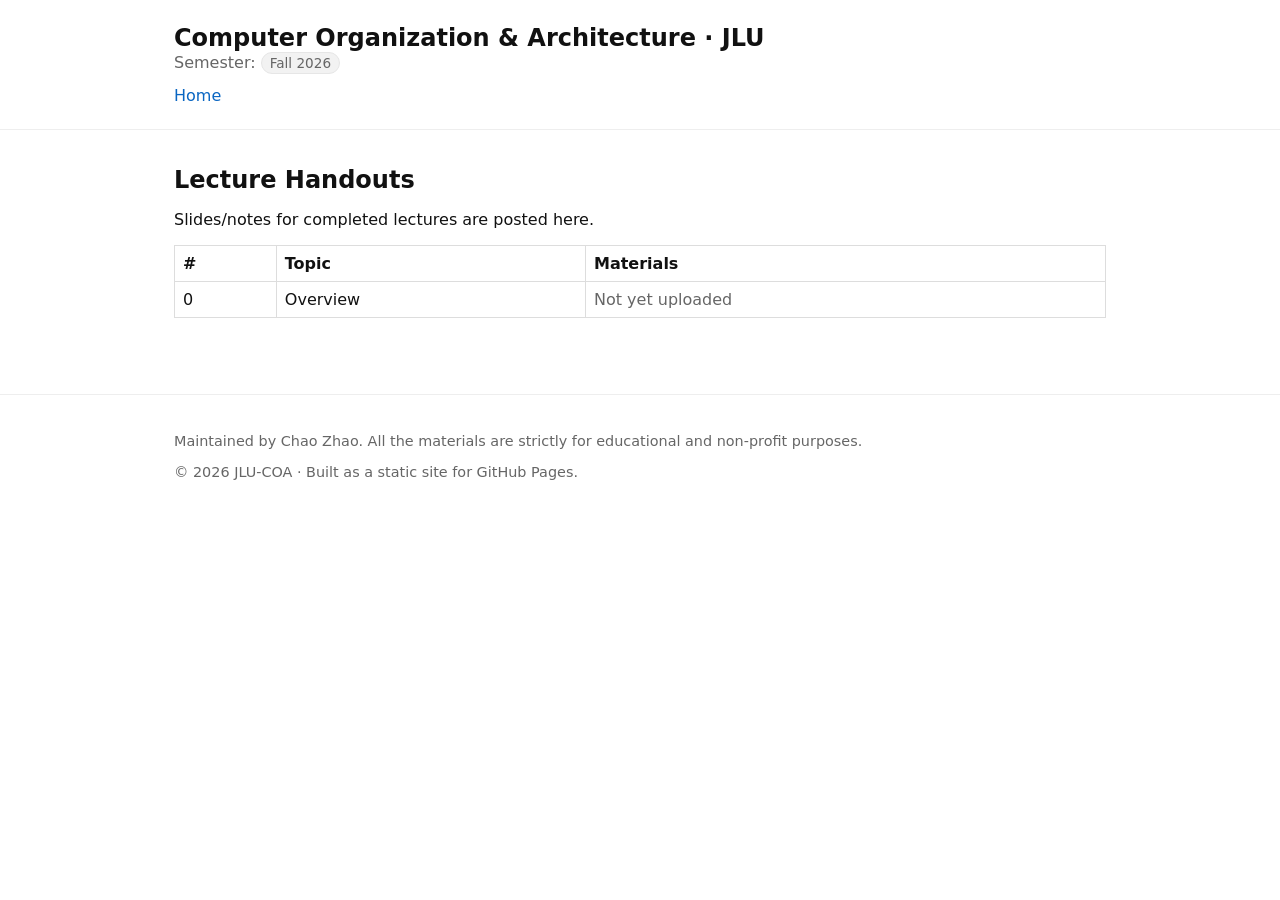
==== lectures/index.html @ c3430935 "Update course site for Fall 2026" ====
<!doctype html>
<html lang="en">
  <head>
    <meta charset="utf-8">
    <meta name="viewport" content="width=device-width,initial-scale=1">
    <title>Lecture notes · JLU-COA</title>
    <link rel="stylesheet" href="../assets/style.css">
  </head>
  <body>
    <header>
      <div class="container">
        <h1 class="title">Computer Organization & Architecture · JLU</h1>
        <div class="muted">Semester: <span class="tag">Fall 2026</span></div>
        <nav>
          <a href="../index.html">Home</a>
        </nav>
      </div>
    </header>
    <main><div class="container">

<h2>Lecture Handouts</h2>
<p>Slides/notes for completed lectures are posted here.</p>
<table>
  <thead><tr><th>#</th><th>Topic</th><th>Materials</th></tr></thead>
  <tbody>
    <tr><td>0</td><td>Overview</td><td><span class="muted">Not yet uploaded</span></td></tr>
  </tbody>
</table>
    </div></main>
    <footer>
      <div class="container">
        <p>Maintained by Chao Zhao. All the materials are strictly for educational and non-profit purposes. </p>
        <p class="muted">© 2026 JLU-COA · Built as a static site for GitHub Pages.</p>
      </div>
    </footer>
  </body>
</html>
---- assets/style.css ----
:root{--fg:#111;--bg:#fff;--muted:#666;--accent:#0a66c2;}
*{box-sizing:border-box}
html,body{margin:0;padding:0;font-family:ui-sans-serif,system-ui,-apple-system,"Segoe UI",Roboto,"Helvetica Neue",Arial,"Noto Sans","Apple Color Emoji","Segoe UI Emoji";color:var(--fg);background:var(--bg);}
a{color:var(--accent);text-decoration:none}
a:hover{text-decoration:underline}
.container{max-width:980px;margin:0 auto;padding:24px}
header{border-bottom:1px solid #eee}
header .title{font-weight:700;font-size:1.5rem;margin:0}
nav{display:flex;gap:16px;flex-wrap:wrap;margin:12px 0 0 0}
footer{border-top:1px solid #eee;color:var(--muted);font-size:.9rem;margin-top:40px}
table{width:100%;border-collapse:collapse;margin:12px 0}
th,td{border:1px solid #ddd;padding:8px;text-align:left}
.tag{display:inline-block;background:#f2f2f2;border:1px solid #e6e6e6;padding:2px 8px;border-radius:999px;font-size:.85rem}
.muted{color:var(--muted)}
h1,h2{margin:12px 0 8px}
ul{margin:8px 0 8px 20px}
.notice{background:#fff9db;border:1px solid #ffe066;padding:12px;border-radius:8px}
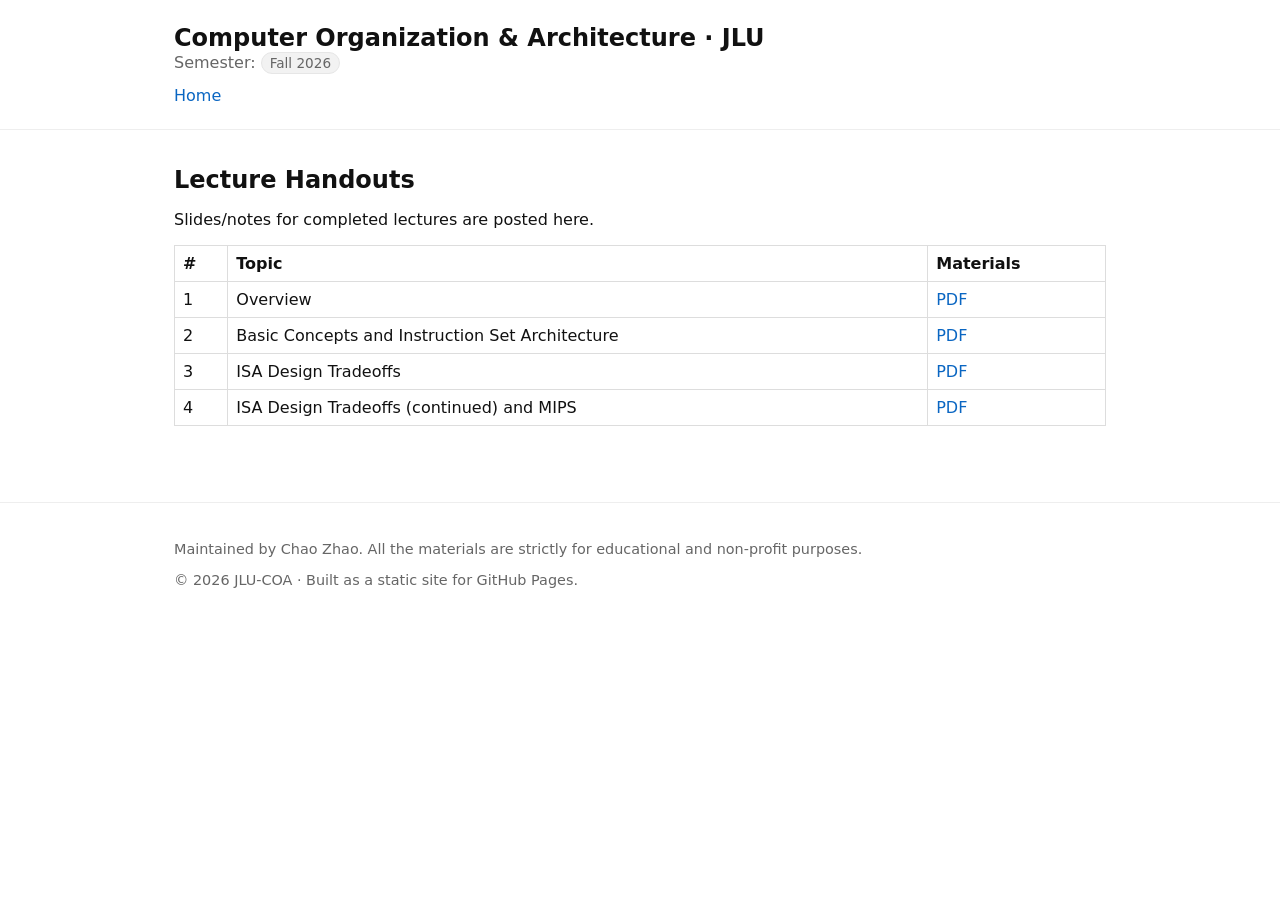
==== commit 1d20f73b: "Publish lecture handouts 1 through 4" ====
--- a/lectures/index.html
+++ b/lectures/index.html
@@ -23,7 +23,10 @@
 <table>
   <thead><tr><th>#</th><th>Topic</th><th>Materials</th></tr></thead>
   <tbody>
-    <tr><td>0</td><td>Overview</td><td><span class="muted">Not yet uploaded</span></td></tr>
+    <tr><td>1</td><td>Overview</td><td><a href="lec01_overview.pdf">PDF</a></td></tr>
+    <tr><td>2</td><td>Basic Concepts and Instruction Set Architecture</td><td><a href="lec02_isa.pdf">PDF</a></td></tr>
+    <tr><td>3</td><td>ISA Design Tradeoffs</td><td><a href="lec03_isa_trade.pdf">PDF</a></td></tr>
+    <tr><td>4</td><td>ISA Design Tradeoffs (continued) and MIPS</td><td><a href="lec04_isa_trade_cont.pdf">PDF</a></td></tr>
   </tbody>
 </table>
     </div></main>
--- a/assets/style.css
+++ b/assets/style.css
@@ -16,3 +16,14 @@
 h1,h2{margin:12px 0 8px}
 ul{margin:8px 0 8px 20px}
 .notice{background:#fff9db;border:1px solid #ffe066;padding:12px;border-radius:8px}
+.course-enrollment{margin-top:32px}
+.qr-grid{display:grid;grid-template-columns:repeat(2,minmax(0,1fr));gap:24px;max-width:800px;margin-top:20px}
+.qr-card{min-width:0;padding:20px;border:1px solid #ddd;border-radius:12px;text-align:center;background:#fff}
+.qr-card h3{margin:0 0 8px;font-size:1.15rem}
+.qr-invitation{margin:0 0 16px;color:var(--muted)}
+.qr-invitation strong{color:var(--fg);font-variant-numeric:tabular-nums;letter-spacing:.04em}
+.qr-image-link{display:block;border-radius:6px}
+.qr-image-link:focus-visible{outline:3px solid var(--accent);outline-offset:4px}
+.qr-card img{display:block;width:100%;max-width:340px;height:auto;margin:0 auto}
+.qr-validity{margin-top:16px;font-size:.9rem}
+@media(max-width:640px){.qr-grid{grid-template-columns:minmax(0,1fr);max-width:400px;gap:20px}.qr-card{padding:16px}}
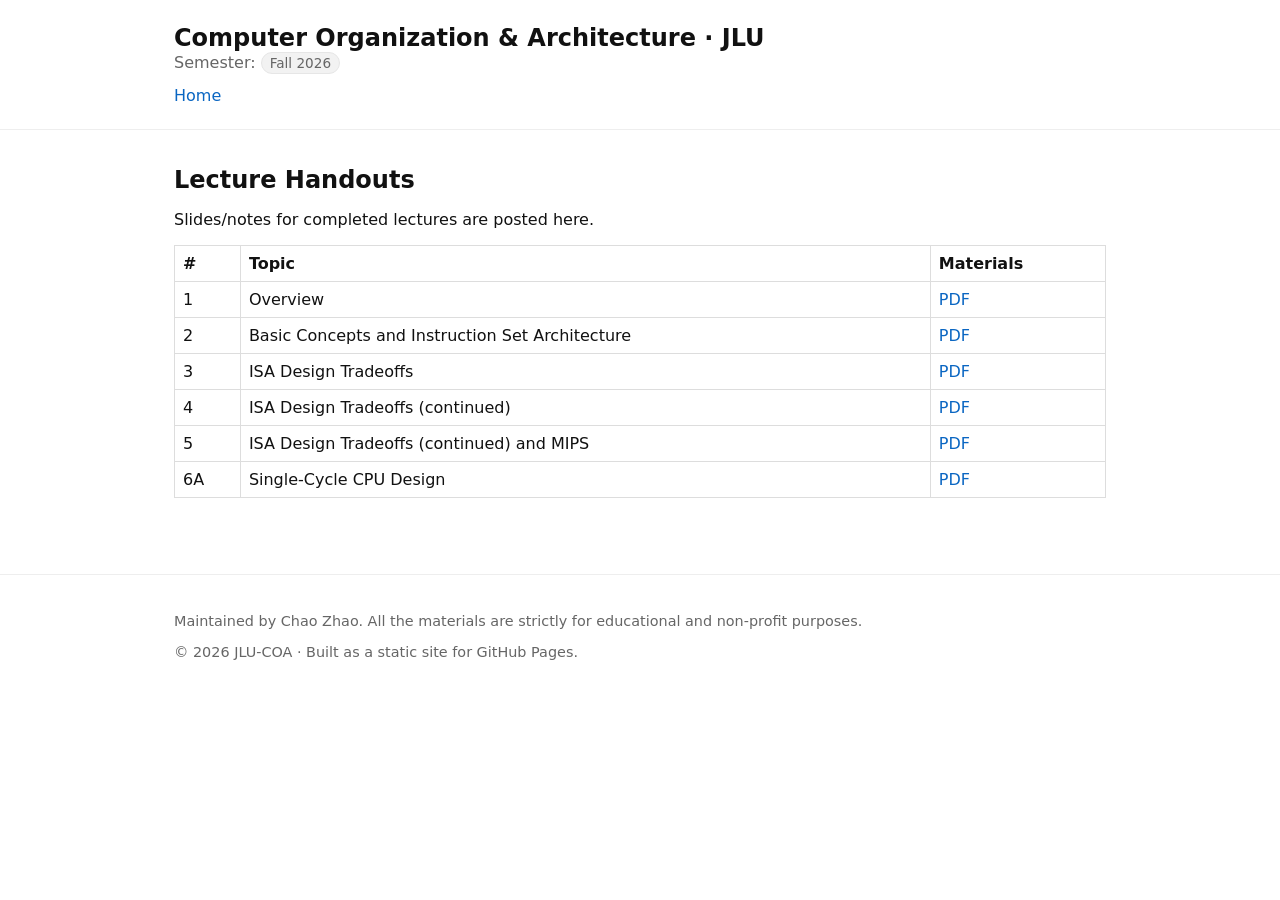
==== commit 4fba6fed: "Refresh lecture PDFs and publish MIPS and single-cycle handouts" ====
--- a/lectures/index.html
+++ b/lectures/index.html
@@ -26,7 +26,9 @@
     <tr><td>1</td><td>Overview</td><td><a href="lec01_overview.pdf">PDF</a></td></tr>
     <tr><td>2</td><td>Basic Concepts and Instruction Set Architecture</td><td><a href="lec02_isa.pdf">PDF</a></td></tr>
     <tr><td>3</td><td>ISA Design Tradeoffs</td><td><a href="lec03_isa_trade.pdf">PDF</a></td></tr>
-    <tr><td>4</td><td>ISA Design Tradeoffs (continued) and MIPS</td><td><a href="lec04_isa_trade_cont.pdf">PDF</a></td></tr>
+    <tr><td>4</td><td>ISA Design Tradeoffs (continued)</td><td><a href="lec04_isa_trade_cont.pdf">PDF</a></td></tr>
+    <tr><td>5</td><td>ISA Design Tradeoffs (continued) and MIPS</td><td><a href="lec05_MIPS.pdf">PDF</a></td></tr>
+    <tr><td>6A</td><td>Single-Cycle CPU Design</td><td><a href="lec06A-single.pdf">PDF</a></td></tr>
   </tbody>
 </table>
     </div></main>
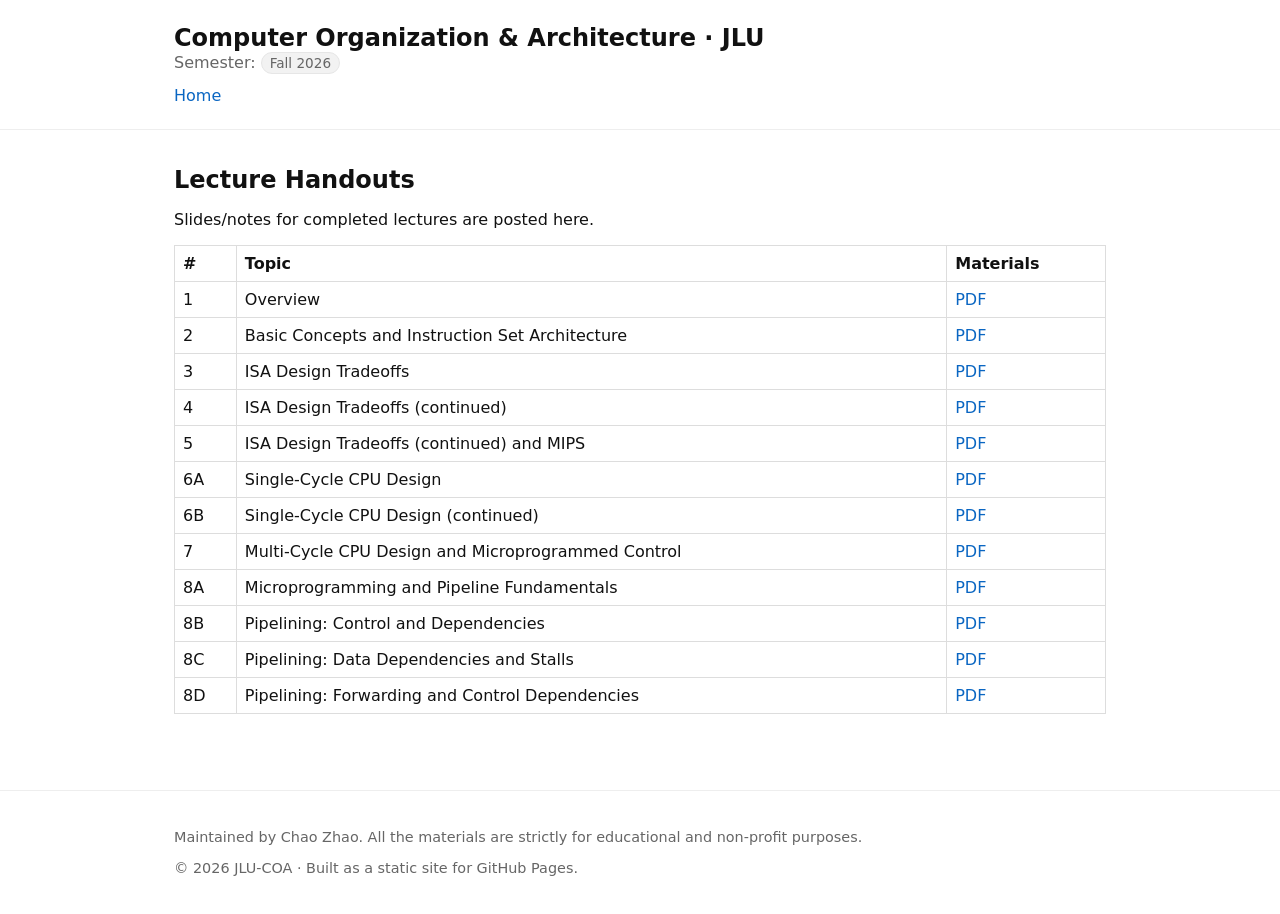
==== commit 7265a837: "Add lecture slides for CPU design Updated the lecture index with new sessions for 6B–8D and added th" ====
--- a/lectures/index.html
+++ b/lectures/index.html
@@ -29,6 +29,12 @@
     <tr><td>4</td><td>ISA Design Tradeoffs (continued)</td><td><a href="lec04_isa_trade_cont.pdf">PDF</a></td></tr>
     <tr><td>5</td><td>ISA Design Tradeoffs (continued) and MIPS</td><td><a href="lec05_MIPS.pdf">PDF</a></td></tr>
     <tr><td>6A</td><td>Single-Cycle CPU Design</td><td><a href="lec06A-single.pdf">PDF</a></td></tr>
+    <tr><td>6B</td><td>Single-Cycle CPU Design (continued)</td><td><a href="lec06B-single.pdf">PDF</a></td></tr>
+    <tr><td>7</td><td>Multi-Cycle CPU Design and Microprogrammed Control</td><td><a href="lec07-multi.pdf">PDF</a></td></tr>
+    <tr><td>8A</td><td>Microprogramming and Pipeline Fundamentals</td><td><a href="lec08A-pipelineA.pdf">PDF</a></td></tr>
+    <tr><td>8B</td><td>Pipelining: Control and Dependencies</td><td><a href="lec08B-pipelineB.pdf">PDF</a></td></tr>
+    <tr><td>8C</td><td>Pipelining: Data Dependencies and Stalls</td><td><a href="lec08C-pipelineC.pdf">PDF</a></td></tr>
+    <tr><td>8D</td><td>Pipelining: Forwarding and Control Dependencies</td><td><a href="lec08D-pipelineD.pdf">PDF</a></td></tr>
   </tbody>
 </table>
     </div></main>
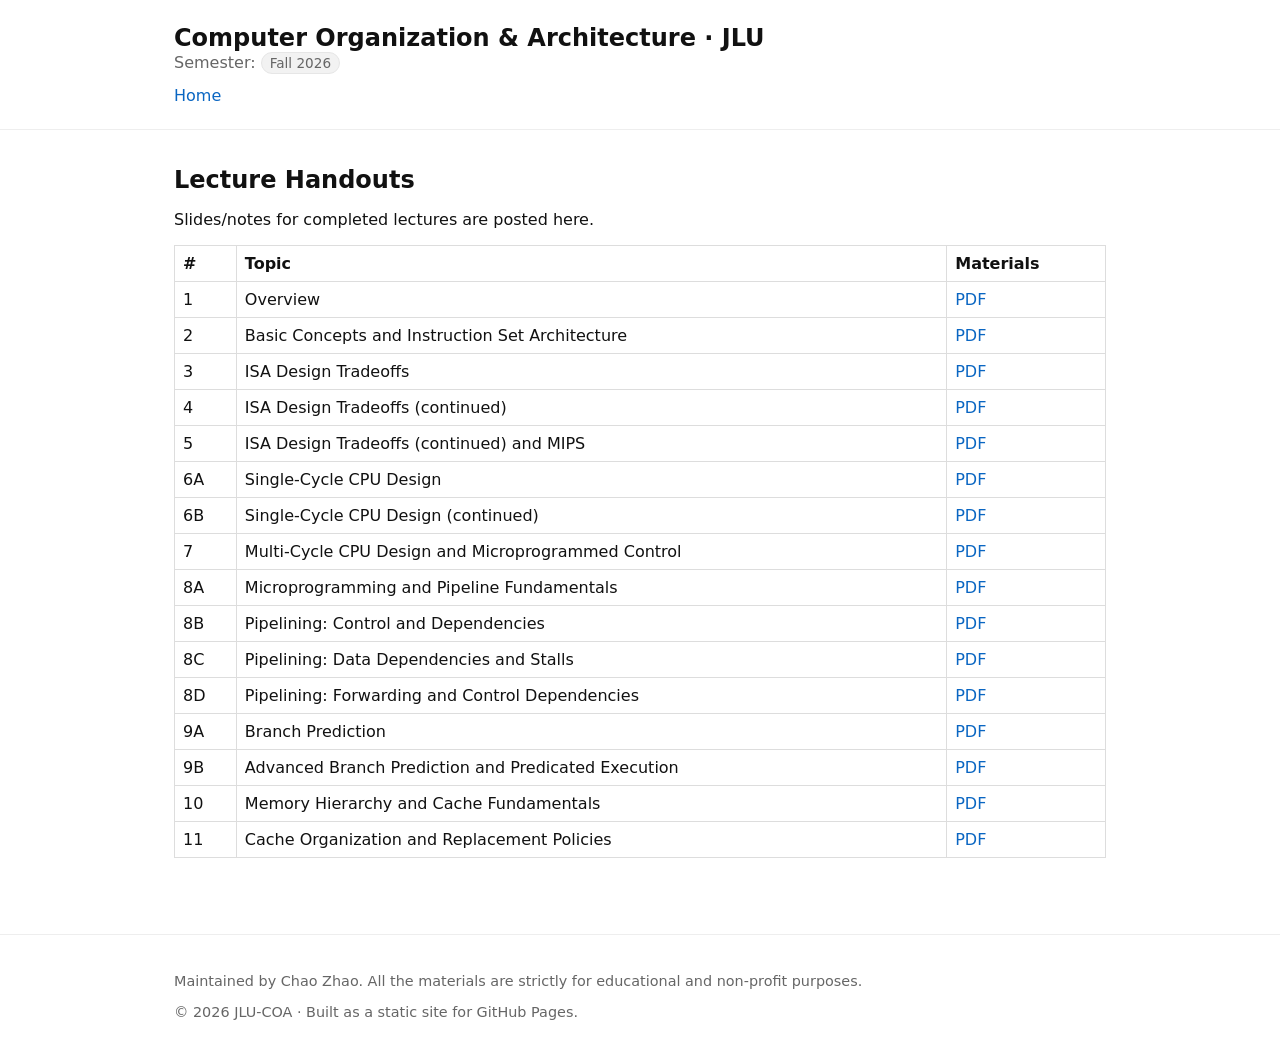
==== commit c950f4cd: "Publish branch prediction and cache lecture handouts Add metadata-free PDFs for lectures 9A, 9B, 10," ====
--- a/lectures/index.html
+++ b/lectures/index.html
@@ -1,48 +1,52 @@
-<!doctype html>
-<html lang="en">
-  <head>
-    <meta charset="utf-8">
-    <meta name="viewport" content="width=device-width,initial-scale=1">
-    <title>Lecture notes · JLU-COA</title>
-    <link rel="stylesheet" href="../assets/style.css">
-  </head>
-  <body>
-    <header>
-      <div class="container">
-        <h1 class="title">Computer Organization & Architecture · JLU</h1>
-        <div class="muted">Semester: <span class="tag">Fall 2026</span></div>
-        <nav>
-          <a href="../index.html">Home</a>
-        </nav>
-      </div>
-    </header>
-    <main><div class="container">
-
-<h2>Lecture Handouts</h2>
-<p>Slides/notes for completed lectures are posted here.</p>
-<table>
-  <thead><tr><th>#</th><th>Topic</th><th>Materials</th></tr></thead>
-  <tbody>
-    <tr><td>1</td><td>Overview</td><td><a href="lec01_overview.pdf">PDF</a></td></tr>
-    <tr><td>2</td><td>Basic Concepts and Instruction Set Architecture</td><td><a href="lec02_isa.pdf">PDF</a></td></tr>
-    <tr><td>3</td><td>ISA Design Tradeoffs</td><td><a href="lec03_isa_trade.pdf">PDF</a></td></tr>
-    <tr><td>4</td><td>ISA Design Tradeoffs (continued)</td><td><a href="lec04_isa_trade_cont.pdf">PDF</a></td></tr>
-    <tr><td>5</td><td>ISA Design Tradeoffs (continued) and MIPS</td><td><a href="lec05_MIPS.pdf">PDF</a></td></tr>
-    <tr><td>6A</td><td>Single-Cycle CPU Design</td><td><a href="lec06A-single.pdf">PDF</a></td></tr>
-    <tr><td>6B</td><td>Single-Cycle CPU Design (continued)</td><td><a href="lec06B-single.pdf">PDF</a></td></tr>
-    <tr><td>7</td><td>Multi-Cycle CPU Design and Microprogrammed Control</td><td><a href="lec07-multi.pdf">PDF</a></td></tr>
-    <tr><td>8A</td><td>Microprogramming and Pipeline Fundamentals</td><td><a href="lec08A-pipelineA.pdf">PDF</a></td></tr>
-    <tr><td>8B</td><td>Pipelining: Control and Dependencies</td><td><a href="lec08B-pipelineB.pdf">PDF</a></td></tr>
-    <tr><td>8C</td><td>Pipelining: Data Dependencies and Stalls</td><td><a href="lec08C-pipelineC.pdf">PDF</a></td></tr>
-    <tr><td>8D</td><td>Pipelining: Forwarding and Control Dependencies</td><td><a href="lec08D-pipelineD.pdf">PDF</a></td></tr>
-  </tbody>
-</table>
-    </div></main>
-    <footer>
-      <div class="container">
-        <p>Maintained by Chao Zhao. All the materials are strictly for educational and non-profit purposes. </p>
-        <p class="muted">© 2026 JLU-COA · Built as a static site for GitHub Pages.</p>
-      </div>
-    </footer>
-  </body>
-</html>
+<!doctype html>
+<html lang="en">
+  <head>
+    <meta charset="utf-8">
+    <meta name="viewport" content="width=device-width,initial-scale=1">
+    <title>Lecture notes · JLU-COA</title>
+    <link rel="stylesheet" href="../assets/style.css">
+  </head>
+  <body>
+    <header>
+      <div class="container">
+        <h1 class="title">Computer Organization & Architecture · JLU</h1>
+        <div class="muted">Semester: <span class="tag">Fall 2026</span></div>
+        <nav>
+          <a href="../index.html">Home</a>
+        </nav>
+      </div>
+    </header>
+    <main><div class="container">
+
+<h2>Lecture Handouts</h2>
+<p>Slides/notes for completed lectures are posted here.</p>
+<table>
+  <thead><tr><th>#</th><th>Topic</th><th>Materials</th></tr></thead>
+  <tbody>
+    <tr><td>1</td><td>Overview</td><td><a href="lec01_overview.pdf">PDF</a></td></tr>
+    <tr><td>2</td><td>Basic Concepts and Instruction Set Architecture</td><td><a href="lec02_isa.pdf">PDF</a></td></tr>
+    <tr><td>3</td><td>ISA Design Tradeoffs</td><td><a href="lec03_isa_trade.pdf">PDF</a></td></tr>
+    <tr><td>4</td><td>ISA Design Tradeoffs (continued)</td><td><a href="lec04_isa_trade_cont.pdf">PDF</a></td></tr>
+    <tr><td>5</td><td>ISA Design Tradeoffs (continued) and MIPS</td><td><a href="lec05_MIPS.pdf">PDF</a></td></tr>
+    <tr><td>6A</td><td>Single-Cycle CPU Design</td><td><a href="lec06A-single.pdf">PDF</a></td></tr>
+    <tr><td>6B</td><td>Single-Cycle CPU Design (continued)</td><td><a href="lec06B-single.pdf">PDF</a></td></tr>
+    <tr><td>7</td><td>Multi-Cycle CPU Design and Microprogrammed Control</td><td><a href="lec07-multi.pdf">PDF</a></td></tr>
+    <tr><td>8A</td><td>Microprogramming and Pipeline Fundamentals</td><td><a href="lec08A-pipelineA.pdf">PDF</a></td></tr>
+    <tr><td>8B</td><td>Pipelining: Control and Dependencies</td><td><a href="lec08B-pipelineB.pdf">PDF</a></td></tr>
+    <tr><td>8C</td><td>Pipelining: Data Dependencies and Stalls</td><td><a href="lec08C-pipelineC.pdf">PDF</a></td></tr>
+    <tr><td>8D</td><td>Pipelining: Forwarding and Control Dependencies</td><td><a href="lec08D-pipelineD.pdf">PDF</a></td></tr>
+    <tr><td>9A</td><td>Branch Prediction</td><td><a href="lec09-branch_pA.pdf">PDF</a></td></tr>
+    <tr><td>9B</td><td>Advanced Branch Prediction and Predicated Execution</td><td><a href="lec09-branch_pB.pdf">PDF</a></td></tr>
+    <tr><td>10</td><td>Memory Hierarchy and Cache Fundamentals</td><td><a href="lec10_memory_hierarchy.pdf">PDF</a></td></tr>
+    <tr><td>11</td><td>Cache Organization and Replacement Policies</td><td><a href="lec11_cache.pdf">PDF</a></td></tr>
+  </tbody>
+</table>
+    </div></main>
+    <footer>
+      <div class="container">
+        <p>Maintained by Chao Zhao. All the materials are strictly for educational and non-profit purposes. </p>
+        <p class="muted">© 2026 JLU-COA · Built as a static site for GitHub Pages.</p>
+      </div>
+    </footer>
+  </body>
+</html>
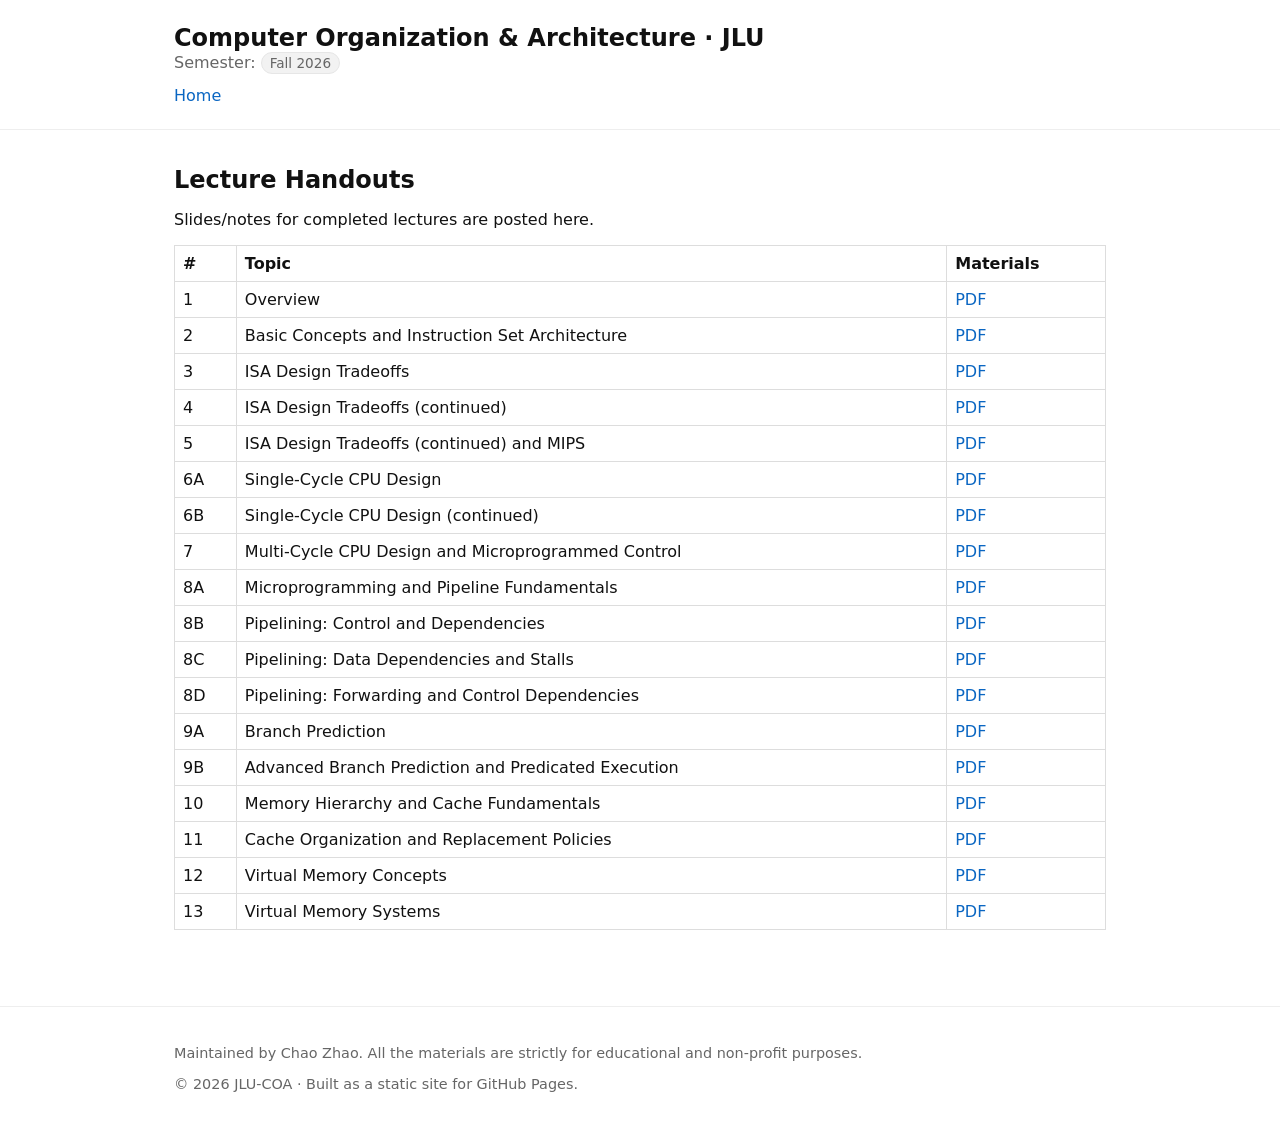
==== commit 6288f8b7: "Publish updated cache and virtual memory handouts Replace the Lecture 11 PDF at its existing URL and" ====
--- a/lectures/index.html
+++ b/lectures/index.html
@@ -39,6 +39,8 @@
     <tr><td>9B</td><td>Advanced Branch Prediction and Predicated Execution</td><td><a href="lec09-branch_pB.pdf">PDF</a></td></tr>
     <tr><td>10</td><td>Memory Hierarchy and Cache Fundamentals</td><td><a href="lec10_memory_hierarchy.pdf">PDF</a></td></tr>
     <tr><td>11</td><td>Cache Organization and Replacement Policies</td><td><a href="lec11_cache.pdf">PDF</a></td></tr>
+    <tr><td>12</td><td>Virtual Memory Concepts</td><td><a href="lec12_virtual_memory_concepts.pdf">PDF</a></td></tr>
+    <tr><td>13</td><td>Virtual Memory Systems</td><td><a href="lec13_virtual_memory_systems.pdf">PDF</a></td></tr>
   </tbody>
 </table>
     </div></main>
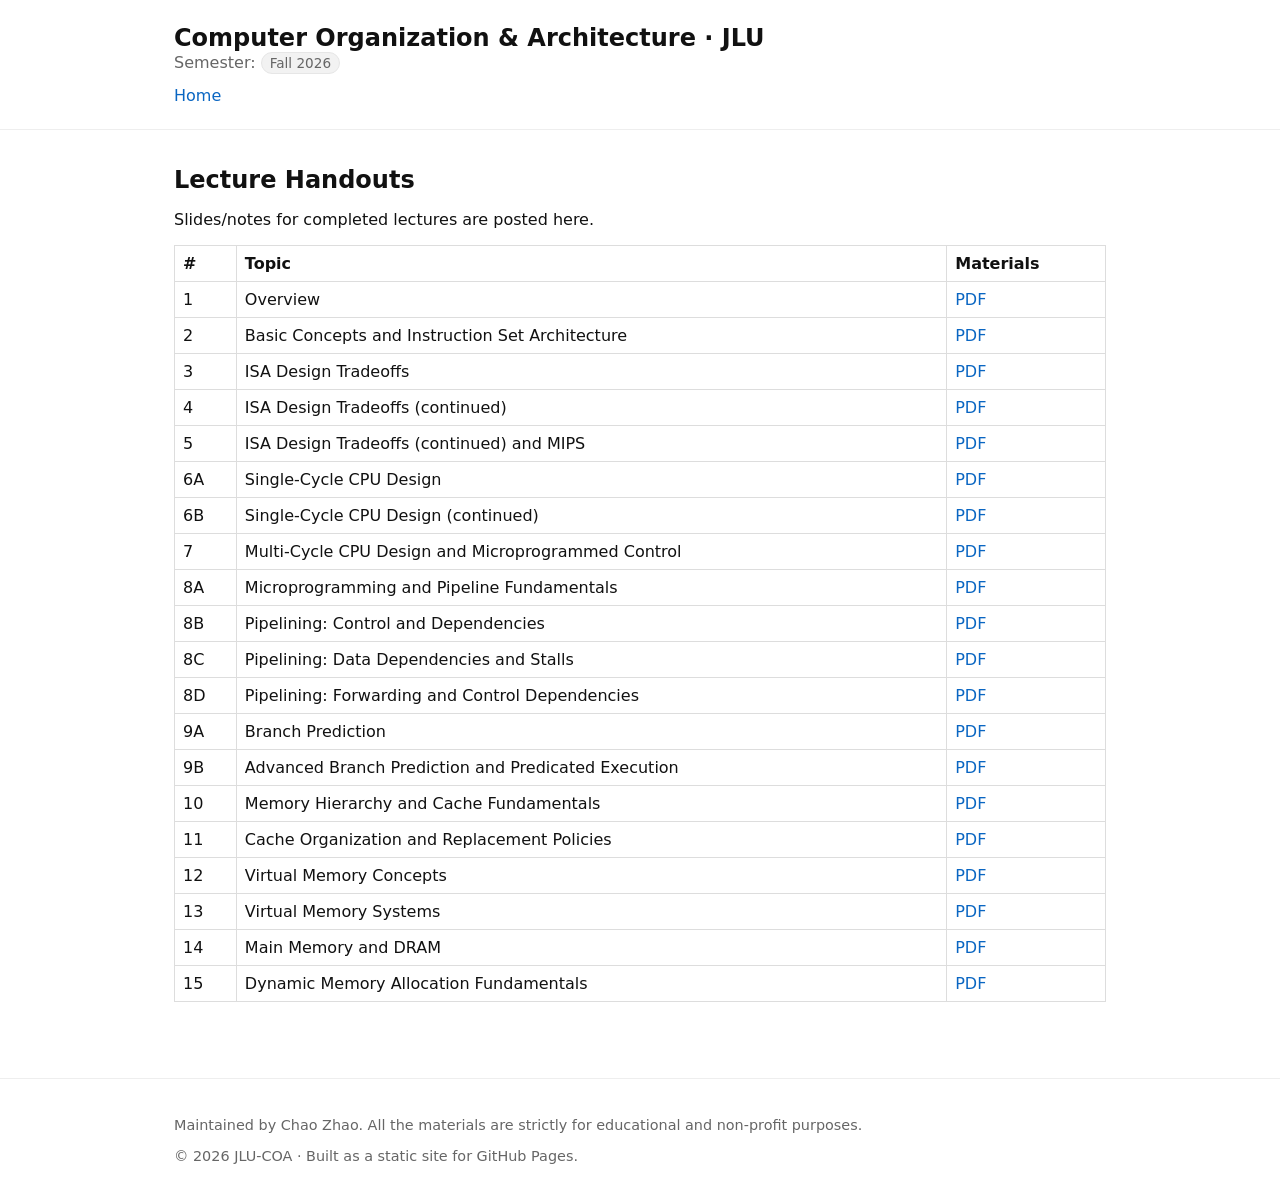
==== commit 30949153: "Publish main memory and dynamic allocation handouts Add metadata-free PDFs and index entries for lec" ====
--- a/lectures/index.html
+++ b/lectures/index.html
@@ -41,6 +41,8 @@
     <tr><td>11</td><td>Cache Organization and Replacement Policies</td><td><a href="lec11_cache.pdf">PDF</a></td></tr>
     <tr><td>12</td><td>Virtual Memory Concepts</td><td><a href="lec12_virtual_memory_concepts.pdf">PDF</a></td></tr>
     <tr><td>13</td><td>Virtual Memory Systems</td><td><a href="lec13_virtual_memory_systems.pdf">PDF</a></td></tr>
+    <tr><td>14</td><td>Main Memory and DRAM</td><td><a href="lec14_main_memory_dram.pdf">PDF</a></td></tr>
+    <tr><td>15</td><td>Dynamic Memory Allocation Fundamentals</td><td><a href="lec15_dynamic_memory_allocation.pdf">PDF</a></td></tr>
   </tbody>
 </table>
     </div></main>
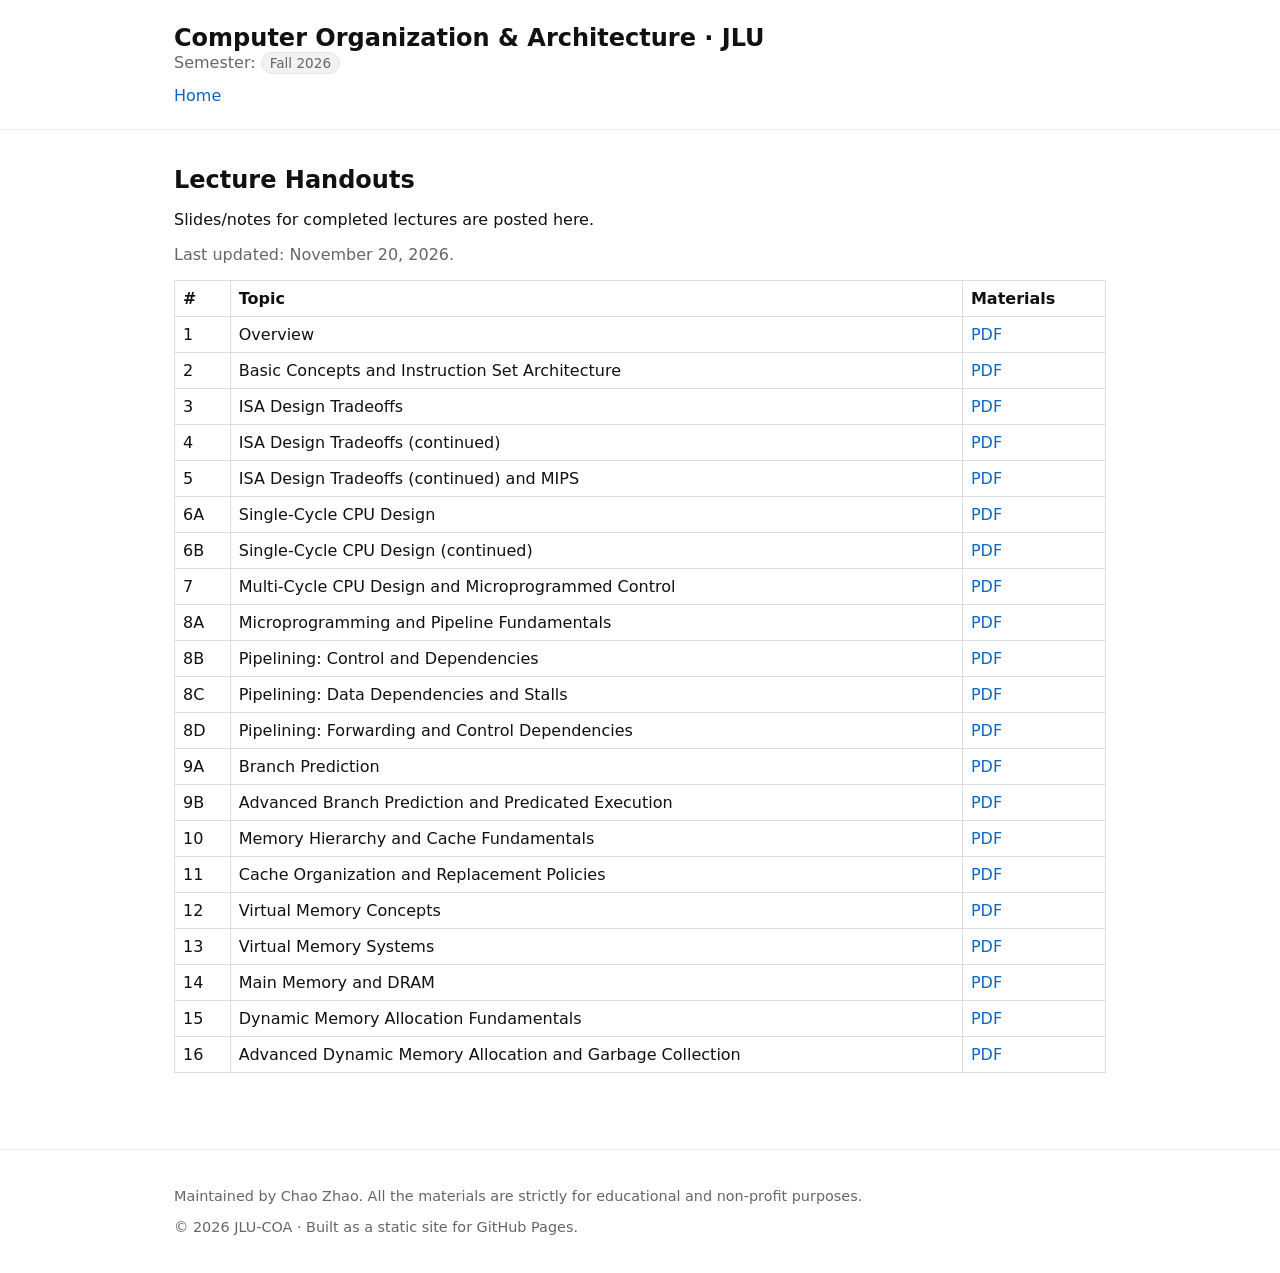
==== commit 14c7c312: "Refresh lecture PDFs and add advanced allocation handout Re-export the 18 current slide decks with t" ====
--- a/lectures/index.html
+++ b/lectures/index.html
@@ -1,56 +1,58 @@
-<!doctype html>
-<html lang="en">
-  <head>
-    <meta charset="utf-8">
-    <meta name="viewport" content="width=device-width,initial-scale=1">
-    <title>Lecture notes · JLU-COA</title>
-    <link rel="stylesheet" href="../assets/style.css">
-  </head>
-  <body>
-    <header>
-      <div class="container">
-        <h1 class="title">Computer Organization & Architecture · JLU</h1>
-        <div class="muted">Semester: <span class="tag">Fall 2026</span></div>
-        <nav>
-          <a href="../index.html">Home</a>
-        </nav>
-      </div>
-    </header>
-    <main><div class="container">
-
-<h2>Lecture Handouts</h2>
-<p>Slides/notes for completed lectures are posted here.</p>
-<table>
-  <thead><tr><th>#</th><th>Topic</th><th>Materials</th></tr></thead>
-  <tbody>
-    <tr><td>1</td><td>Overview</td><td><a href="lec01_overview.pdf">PDF</a></td></tr>
-    <tr><td>2</td><td>Basic Concepts and Instruction Set Architecture</td><td><a href="lec02_isa.pdf">PDF</a></td></tr>
-    <tr><td>3</td><td>ISA Design Tradeoffs</td><td><a href="lec03_isa_trade.pdf">PDF</a></td></tr>
-    <tr><td>4</td><td>ISA Design Tradeoffs (continued)</td><td><a href="lec04_isa_trade_cont.pdf">PDF</a></td></tr>
-    <tr><td>5</td><td>ISA Design Tradeoffs (continued) and MIPS</td><td><a href="lec05_MIPS.pdf">PDF</a></td></tr>
-    <tr><td>6A</td><td>Single-Cycle CPU Design</td><td><a href="lec06A-single.pdf">PDF</a></td></tr>
-    <tr><td>6B</td><td>Single-Cycle CPU Design (continued)</td><td><a href="lec06B-single.pdf">PDF</a></td></tr>
-    <tr><td>7</td><td>Multi-Cycle CPU Design and Microprogrammed Control</td><td><a href="lec07-multi.pdf">PDF</a></td></tr>
-    <tr><td>8A</td><td>Microprogramming and Pipeline Fundamentals</td><td><a href="lec08A-pipelineA.pdf">PDF</a></td></tr>
-    <tr><td>8B</td><td>Pipelining: Control and Dependencies</td><td><a href="lec08B-pipelineB.pdf">PDF</a></td></tr>
-    <tr><td>8C</td><td>Pipelining: Data Dependencies and Stalls</td><td><a href="lec08C-pipelineC.pdf">PDF</a></td></tr>
-    <tr><td>8D</td><td>Pipelining: Forwarding and Control Dependencies</td><td><a href="lec08D-pipelineD.pdf">PDF</a></td></tr>
-    <tr><td>9A</td><td>Branch Prediction</td><td><a href="lec09-branch_pA.pdf">PDF</a></td></tr>
-    <tr><td>9B</td><td>Advanced Branch Prediction and Predicated Execution</td><td><a href="lec09-branch_pB.pdf">PDF</a></td></tr>
-    <tr><td>10</td><td>Memory Hierarchy and Cache Fundamentals</td><td><a href="lec10_memory_hierarchy.pdf">PDF</a></td></tr>
-    <tr><td>11</td><td>Cache Organization and Replacement Policies</td><td><a href="lec11_cache.pdf">PDF</a></td></tr>
-    <tr><td>12</td><td>Virtual Memory Concepts</td><td><a href="lec12_virtual_memory_concepts.pdf">PDF</a></td></tr>
-    <tr><td>13</td><td>Virtual Memory Systems</td><td><a href="lec13_virtual_memory_systems.pdf">PDF</a></td></tr>
-    <tr><td>14</td><td>Main Memory and DRAM</td><td><a href="lec14_main_memory_dram.pdf">PDF</a></td></tr>
-    <tr><td>15</td><td>Dynamic Memory Allocation Fundamentals</td><td><a href="lec15_dynamic_memory_allocation.pdf">PDF</a></td></tr>
-  </tbody>
-</table>
-    </div></main>
-    <footer>
-      <div class="container">
-        <p>Maintained by Chao Zhao. All the materials are strictly for educational and non-profit purposes. </p>
-        <p class="muted">© 2026 JLU-COA · Built as a static site for GitHub Pages.</p>
-      </div>
-    </footer>
-  </body>
-</html>
+<!doctype html>
+<html lang="en">
+  <head>
+    <meta charset="utf-8">
+    <meta name="viewport" content="width=device-width,initial-scale=1">
+    <title>Lecture notes · JLU-COA</title>
+    <link rel="stylesheet" href="../assets/style.css">
+  </head>
+  <body>
+    <header>
+      <div class="container">
+        <h1 class="title">Computer Organization & Architecture · JLU</h1>
+        <div class="muted">Semester: <span class="tag">Fall 2026</span></div>
+        <nav>
+          <a href="../index.html">Home</a>
+        </nav>
+      </div>
+    </header>
+    <main><div class="container">
+
+<h2>Lecture Handouts</h2>
+<p>Slides/notes for completed lectures are posted here.</p>
+<p class="muted">Last updated: November 20, 2026.</p>
+<table>
+  <thead><tr><th>#</th><th>Topic</th><th>Materials</th></tr></thead>
+  <tbody>
+    <tr><td>1</td><td>Overview</td><td><a href="lec01_overview.pdf?v=77f2096ee3a9">PDF</a></td></tr>
+    <tr><td>2</td><td>Basic Concepts and Instruction Set Architecture</td><td><a href="lec02_isa.pdf?v=a371d29ef379">PDF</a></td></tr>
+    <tr><td>3</td><td>ISA Design Tradeoffs</td><td><a href="lec03_isa_trade.pdf?v=2b63a1b2e35c">PDF</a></td></tr>
+    <tr><td>4</td><td>ISA Design Tradeoffs (continued)</td><td><a href="lec04_isa_trade_cont.pdf?v=1ec100a436bb">PDF</a></td></tr>
+    <tr><td>5</td><td>ISA Design Tradeoffs (continued) and MIPS</td><td><a href="lec05_MIPS.pdf?v=513ecf1f12fa">PDF</a></td></tr>
+    <tr><td>6A</td><td>Single-Cycle CPU Design</td><td><a href="lec06A-single.pdf?v=1e5d531f8329">PDF</a></td></tr>
+    <tr><td>6B</td><td>Single-Cycle CPU Design (continued)</td><td><a href="lec06B-single.pdf?v=456d93385a76">PDF</a></td></tr>
+    <tr><td>7</td><td>Multi-Cycle CPU Design and Microprogrammed Control</td><td><a href="lec07-multi.pdf?v=36e26e608e44">PDF</a></td></tr>
+    <tr><td>8A</td><td>Microprogramming and Pipeline Fundamentals</td><td><a href="lec08A-pipelineA.pdf?v=cd9b82a1cf5a">PDF</a></td></tr>
+    <tr><td>8B</td><td>Pipelining: Control and Dependencies</td><td><a href="lec08B-pipelineB.pdf?v=3a56b7c2b7d6">PDF</a></td></tr>
+    <tr><td>8C</td><td>Pipelining: Data Dependencies and Stalls</td><td><a href="lec08C-pipelineC.pdf?v=cfb7868dedb2">PDF</a></td></tr>
+    <tr><td>8D</td><td>Pipelining: Forwarding and Control Dependencies</td><td><a href="lec08D-pipelineD.pdf?v=baef3287a717">PDF</a></td></tr>
+    <tr><td>9A</td><td>Branch Prediction</td><td><a href="lec09-branch_pA.pdf">PDF</a></td></tr>
+    <tr><td>9B</td><td>Advanced Branch Prediction and Predicated Execution</td><td><a href="lec09-branch_pB.pdf">PDF</a></td></tr>
+    <tr><td>10</td><td>Memory Hierarchy and Cache Fundamentals</td><td><a href="lec10_memory_hierarchy.pdf">PDF</a></td></tr>
+    <tr><td>11</td><td>Cache Organization and Replacement Policies</td><td><a href="lec11_cache.pdf?v=b5ed587d664a">PDF</a></td></tr>
+    <tr><td>12</td><td>Virtual Memory Concepts</td><td><a href="lec12_virtual_memory_concepts.pdf?v=75869c4131dd">PDF</a></td></tr>
+    <tr><td>13</td><td>Virtual Memory Systems</td><td><a href="lec13_virtual_memory_systems.pdf?v=1e42cd61f3ee">PDF</a></td></tr>
+    <tr><td>14</td><td>Main Memory and DRAM</td><td><a href="lec14_main_memory_dram.pdf?v=4a4ba9b174c1">PDF</a></td></tr>
+    <tr><td>15</td><td>Dynamic Memory Allocation Fundamentals</td><td><a href="lec15_dynamic_memory_allocation.pdf?v=b4dc34ea17a8">PDF</a></td></tr>
+    <tr><td>16</td><td>Advanced Dynamic Memory Allocation and Garbage Collection</td><td><a href="lec16_dynamic_memory_allocation_advanced.pdf?v=8536bbfa3840">PDF</a></td></tr>
+  </tbody>
+</table>
+    </div></main>
+    <footer>
+      <div class="container">
+        <p>Maintained by Chao Zhao. All the materials are strictly for educational and non-profit purposes. </p>
+        <p class="muted">© 2026 JLU-COA · Built as a static site for GitHub Pages.</p>
+      </div>
+    </footer>
+  </body>
+</html>
